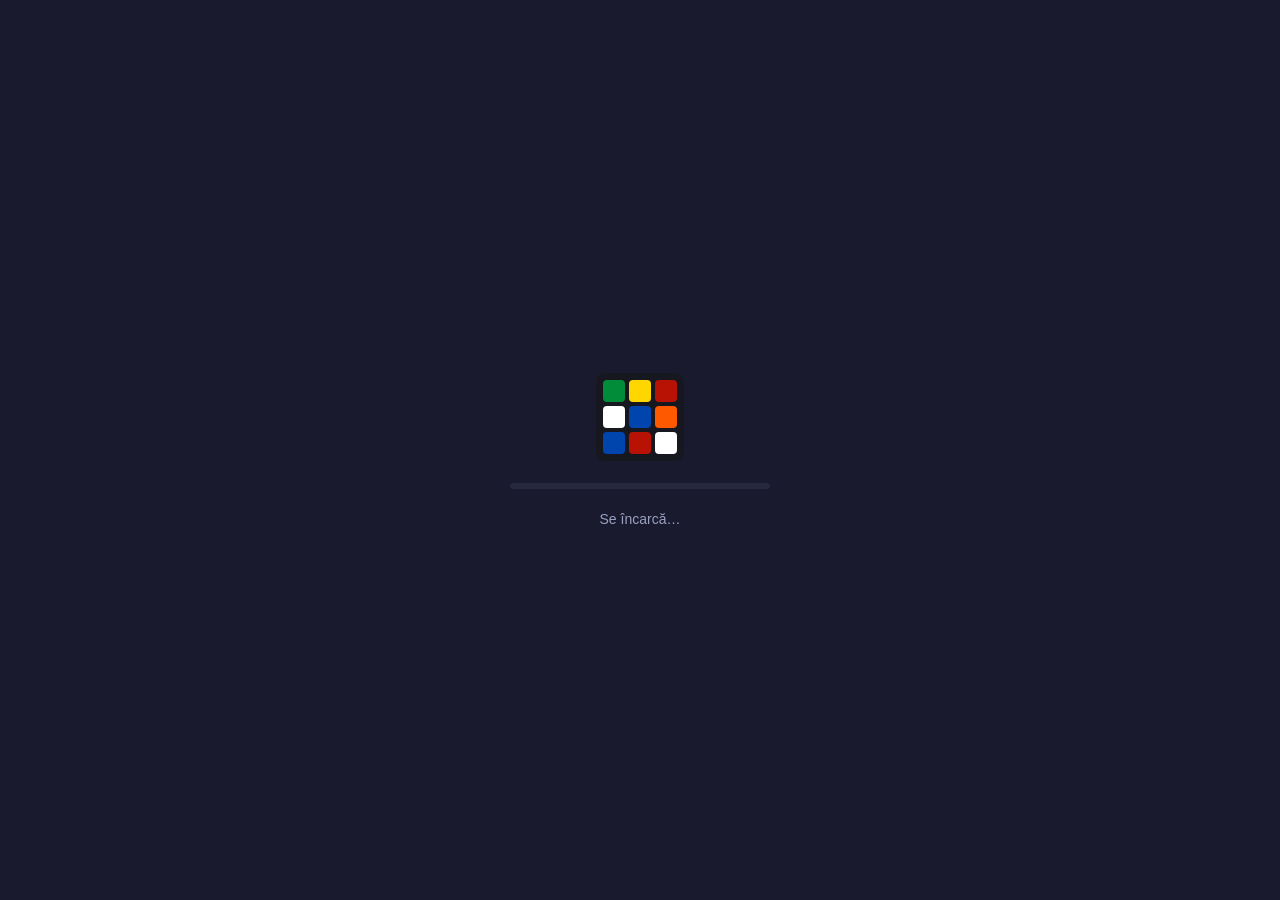
==== frontend/index.html @ 9412cac6 "Report fatal errors instead of freezing silently Rust panics get readable stack traces in the consol" ====
<!DOCTYPE html>
<html lang="ro">
  <head>
    <meta charset="utf-8" />
    <meta name="viewport" content="width=device-width, initial-scale=1, maximum-scale=1, user-scalable=no, viewport-fit=cover" />
    <meta name="description" content="Cub Rubik 3D interactiv, direct în browser — Rust + Bevy + WebAssembly." />
    <meta name="theme-color" content="#1a1a2e" />
    <title>Rubik's Cube</title>

    <link data-trunk rel="copy-file" href="assets/favicon.svg" />
    <link data-trunk rel="copy-file" href="assets/icon-512.png" />
    <link data-trunk rel="copy-file" href="assets/icon-180.png" />
    <link data-trunk rel="copy-file" href="assets/manifest.webmanifest" />
    <link data-trunk rel="copy-file" href="assets/sw.js" />
    <link rel="icon" href="/favicon.svg" type="image/svg+xml" />
    <link rel="apple-touch-icon" href="/icon-180.png" />
    <link rel="manifest" href="/manifest.webmanifest" />

    <style>
      * { margin: 0; padding: 0; box-sizing: border-box; }
      html, body {
        background: #1a1a2e;
        overflow: hidden;
        overscroll-behavior: none;
        -webkit-user-select: none;
        user-select: none;
        -webkit-touch-callout: none;
        touch-action: none;
      }
      canvas {
        display: block;
        width: 100vw;
        height: 100vh;
        height: 100dvh; /* pe mobil, 100vh depaseste viewportul real */
        touch-action: none;
        -webkit-tap-highlight-color: transparent;
      }

      /* ── Ecran de incarcare ── */
      #loader {
        position: fixed;
        inset: 0;
        background: #1a1a2e;
        display: flex;
        flex-direction: column;
        align-items: center;
        justify-content: center;
        gap: 22px;
        z-index: 10;
        transition: opacity 0.45s ease;
        font-family: -apple-system, "Segoe UI", Roboto, sans-serif;
      }
      #loader.done { opacity: 0; pointer-events: none; }
      .ldr-cube {
        display: grid;
        grid-template-columns: repeat(3, 22px);
        gap: 4px;
        background: #17181f;
        padding: 7px;
        border-radius: 9px;
        animation: ldr-spin 2.4s ease-in-out infinite;
      }
      .ldr-cube i { width: 22px; height: 22px; border-radius: 4px; display: block; }
      @keyframes ldr-spin {
        0%, 20%   { transform: rotate(0deg); }
        45%, 70%  { transform: rotate(90deg); }
        95%, 100% { transform: rotate(180deg); }
      }
      @media (prefers-reduced-motion: reduce) { .ldr-cube { animation: none; } }
      #ldr-label { color: #9aa0c0; font-size: 14px; }
      .ldr-track {
        width: min(260px, 60vw);
        height: 6px;
        border-radius: 3px;
        background: #26283e;
        overflow: hidden;
      }
      #ldr-bar {
        width: 0%;
        height: 100%;
        border-radius: 3px;
        background: linear-gradient(90deg, #0045ad, #008c38, #ffd600, #ff5900, #b81205);
        transition: width 0.2s ease;
      }
    </style>
    <script defer src="https://analytics.micutu.com/script.js" data-website-id="ba3c0e81-cd09-43aa-8497-690b000af189"></script>
  </head>
  <body>
    <div id="loader">
      <div class="ldr-cube" aria-hidden="true">
        <i style="background:#008c38"></i><i style="background:#ffd600"></i><i style="background:#b81205"></i>
        <i style="background:#ffffff"></i><i style="background:#0045ad"></i><i style="background:#ff5900"></i>
        <i style="background:#0045ad"></i><i style="background:#b81205"></i><i style="background:#ffffff"></i>
      </div>
      <div class="ldr-track"><div id="ldr-bar"></div></div>
      <div id="ldr-label">Se încarcă…</div>
    </div>

    <canvas id="bevy"></canvas>
    <link data-trunk rel="rust" data-wasm-opt="z" data-initializer="assets/initializer.mjs" />

    <script>
      // Fara WebGL2 nu avem ce porni — mai bine un mesaj decat un ecran mort.
      if (!document.createElement('canvas').getContext('webgl2')) {
        var label = document.getElementById('ldr-label');
        if (label) label.textContent = 'Browserul tău nu suportă WebGL2, necesar pentru cub.';
      }
      if ('serviceWorker' in navigator) {
        addEventListener('load', function () { navigator.serviceWorker.register('/sw.js'); });
      }

      // Erorile fatale (panic in WASM ajunge ca excepție JS) primesc un
      // banner vizibil in loc de un canvas înghețat în tăcere.
      (function () {
        var shown = false;
        function showCrashBanner() {
          if (shown) return;
          shown = true;
          var el = document.createElement('div');
          el.style.cssText =
            'position:fixed;top:0;left:0;right:0;z-index:99;padding:10px 14px;' +
            'background:#b81205;color:#fff;font:14px -apple-system,sans-serif;text-align:center;';
          el.textContent = 'A apărut o eroare neașteptată — reîncarcă pagina. Detalii în consolă.';
          var btn = document.createElement('button');
          btn.textContent = 'Reîncarcă';
          btn.style.cssText = 'margin-left:12px;padding:4px 14px;border:0;border-radius:6px;cursor:pointer;';
          btn.onclick = function () { location.reload(); };
          el.appendChild(btn);
          document.body.appendChild(el);
        }
        addEventListener('error', function (e) {
          if (e.error) showCrashBanner();
        });
        addEventListener('unhandledrejection', showCrashBanner);
      })();
    </script>
  </body>
</html>
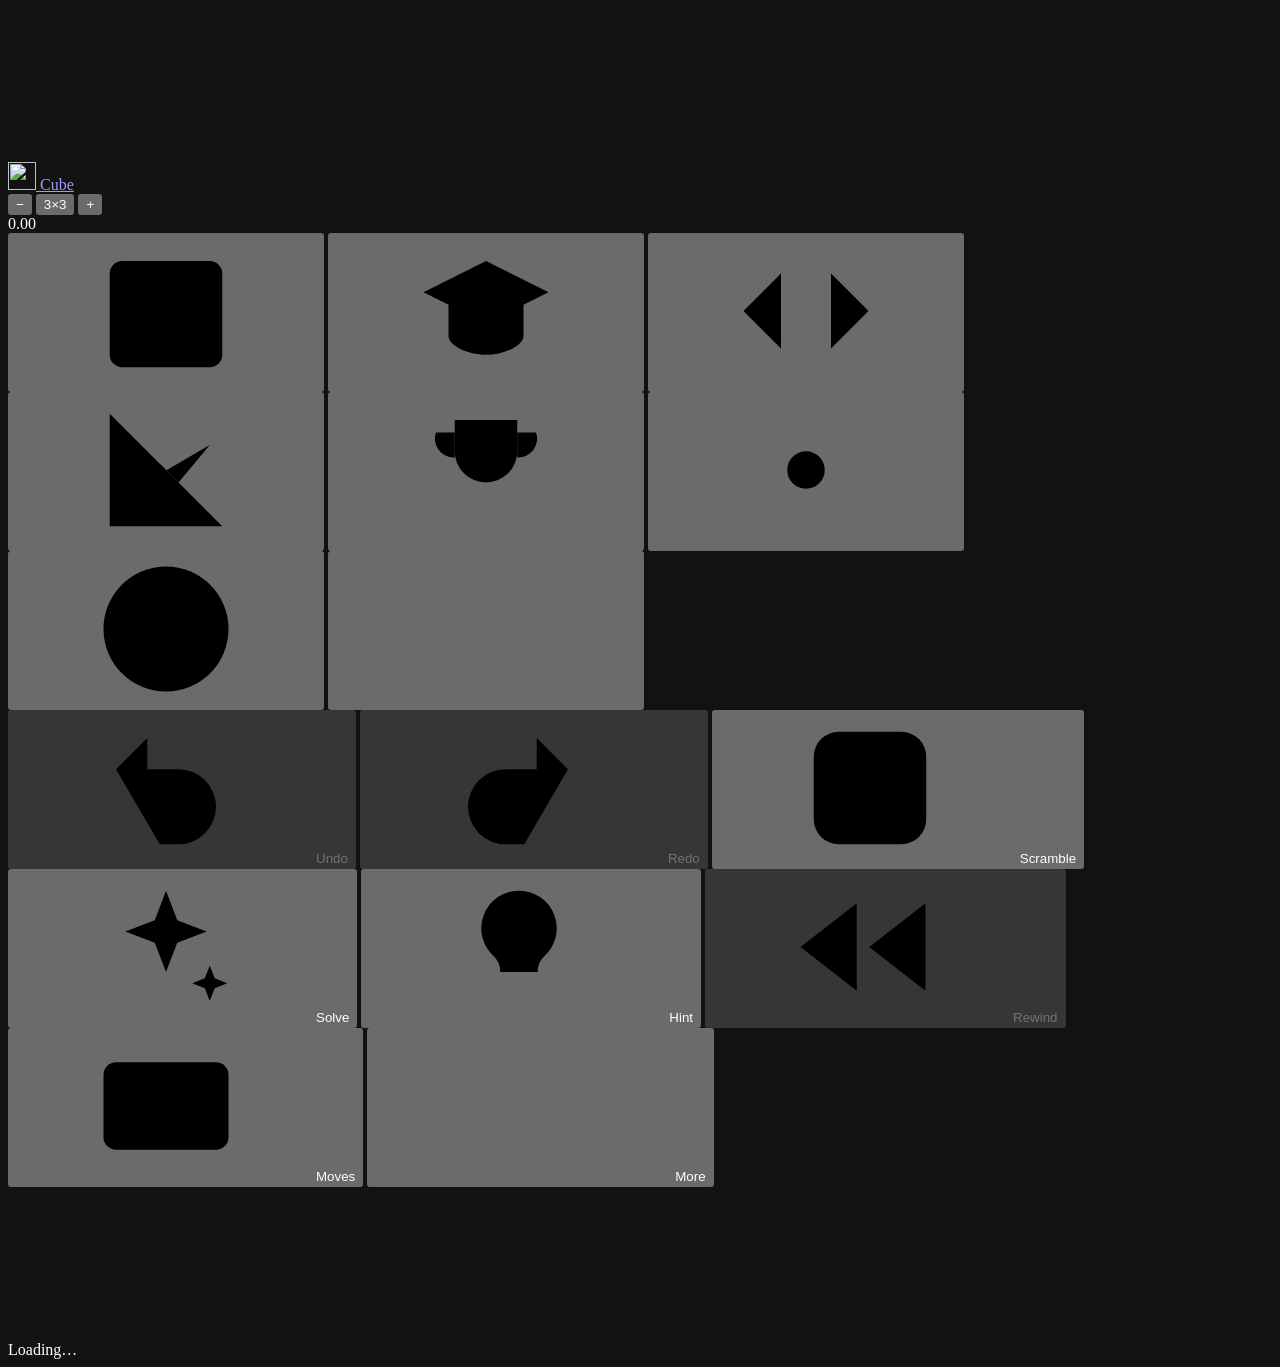
==== commit 3c74d643: "Replace the egui overlay with a responsive HTML interface The page now owns every control and talks " ====
--- a/frontend/index.html
+++ b/frontend/index.html
@@ -1,138 +1,202 @@
 <!DOCTYPE html>
-<html lang="ro">
+<html lang="en" dir="ltr">
   <head>
     <meta charset="utf-8" />
-    <meta name="viewport" content="width=device-width, initial-scale=1, maximum-scale=1, user-scalable=no, viewport-fit=cover" />
-    <meta name="description" content="Cub Rubik 3D interactiv, direct în browser — Rust + Bevy + WebAssembly." />
-    <meta name="theme-color" content="#1a1a2e" />
-    <title>Rubik's Cube</title>
+    <meta name="viewport" content="width=device-width, initial-scale=1, viewport-fit=cover" />
+    <title>Rubik's Cube 3D — play, time and learn online</title>
+    <meta name="description" content="Free 3D Rubik's Cube in your browser: 2×2 up to 20×20, speedcubing timer with WCA inspection, daily challenge, step-by-step solver and an OLL/PLL trainer. Works offline." />
+    <meta name="theme-color" content="#0f1020" />
+    <meta name="color-scheme" content="dark" />
+    <meta name="format-detection" content="telephone=no" />
+    <meta name="apple-mobile-web-app-capable" content="yes" />
+    <meta name="mobile-web-app-capable" content="yes" />
+    <meta name="apple-mobile-web-app-status-bar-style" content="black-translucent" />
+    <meta name="apple-mobile-web-app-title" content="Cube" />
 
     <link data-trunk rel="copy-file" href="assets/favicon.svg" />
     <link data-trunk rel="copy-file" href="assets/icon-512.png" />
     <link data-trunk rel="copy-file" href="assets/icon-180.png" />
     <link data-trunk rel="copy-file" href="assets/manifest.webmanifest" />
-    <link data-trunk rel="copy-file" href="assets/sw.js" />
+    <link data-trunk rel="copy-file" href="assets/service-worker.js" />
     <link rel="icon" href="/favicon.svg" type="image/svg+xml" />
     <link rel="apple-touch-icon" href="/icon-180.png" />
     <link rel="manifest" href="/manifest.webmanifest" />
 
-    <style>
-      * { margin: 0; padding: 0; box-sizing: border-box; }
-      html, body {
-        background: #1a1a2e;
-        overflow: hidden;
-        overscroll-behavior: none;
-        -webkit-user-select: none;
-        user-select: none;
-        -webkit-touch-callout: none;
-        touch-action: none;
-      }
-      canvas {
-        display: block;
-        width: 100vw;
-        height: 100vh;
-        height: 100dvh; /* pe mobil, 100vh depaseste viewportul real */
-        touch-action: none;
-        -webkit-tap-highlight-color: transparent;
-      }
-
-      /* ── Ecran de incarcare ── */
-      #loader {
-        position: fixed;
-        inset: 0;
-        background: #1a1a2e;
-        display: flex;
-        flex-direction: column;
-        align-items: center;
-        justify-content: center;
-        gap: 22px;
-        z-index: 10;
-        transition: opacity 0.45s ease;
-        font-family: -apple-system, "Segoe UI", Roboto, sans-serif;
-      }
-      #loader.done { opacity: 0; pointer-events: none; }
-      .ldr-cube {
-        display: grid;
-        grid-template-columns: repeat(3, 22px);
-        gap: 4px;
-        background: #17181f;
-        padding: 7px;
-        border-radius: 9px;
-        animation: ldr-spin 2.4s ease-in-out infinite;
-      }
-      .ldr-cube i { width: 22px; height: 22px; border-radius: 4px; display: block; }
-      @keyframes ldr-spin {
-        0%, 20%   { transform: rotate(0deg); }
-        45%, 70%  { transform: rotate(90deg); }
-        95%, 100% { transform: rotate(180deg); }
-      }
-      @media (prefers-reduced-motion: reduce) { .ldr-cube { animation: none; } }
-      #ldr-label { color: #9aa0c0; font-size: 14px; }
-      .ldr-track {
-        width: min(260px, 60vw);
-        height: 6px;
-        border-radius: 3px;
-        background: #26283e;
-        overflow: hidden;
-      }
-      #ldr-bar {
-        width: 0%;
-        height: 100%;
-        border-radius: 3px;
-        background: linear-gradient(90deg, #0045ad, #008c38, #ffd600, #ff5900, #b81205);
-        transition: width 0.2s ease;
-      }
-    </style>
-    <script defer src="https://analytics.micutu.com/script.js" data-website-id="ba3c0e81-cd09-43aa-8497-690b000af189"></script>
+    <!-- ui/ is copied as-is and renamed to ui-<content hash>/ by tools/postbuild.py,
+         which also adds SRI hashes and module preloads. -->
+    <link data-trunk rel="copy-dir" href="ui" />
+    <link rel="stylesheet" href="/ui/app.css" />
+    <script type="module" src="/ui/app.js"></script>
+    <script defer src="https://analytics.micutu.com/script.js" data-website-id="ba3c0e81-cd09-43aa-8497-690b000af189" data-domains="cube.micutu.com" data-do-not-track="true"></script>
   </head>
   <body>
-    <div id="loader">
+    <!-- Icon sprite (hand-drawn 24×24 strokes, referenced with <use>). -->
+    <svg xmlns="http://www.w3.org/2000/svg" class="sprite" aria-hidden="true">
+      <symbol id="i-undo" viewBox="0 0 24 24"><path d="M9 14 4 9l5-5"/><path d="M4 9h10a6 6 0 0 1 0 12h-3"/></symbol>
+      <symbol id="i-redo" viewBox="0 0 24 24"><path d="m15 14 5-5-5-5"/><path d="M20 9H10a6 6 0 0 0 0 12h3"/></symbol>
+      <symbol id="i-dice" viewBox="0 0 24 24"><rect x="3" y="3" width="18" height="18" rx="4"/><circle cx="8.5" cy="8.5" r="1.2" class="f"/><circle cx="15.5" cy="15.5" r="1.2" class="f"/><circle cx="15.5" cy="8.5" r="1.2" class="f"/><circle cx="8.5" cy="15.5" r="1.2" class="f"/><circle cx="12" cy="12" r="1.2" class="f"/></symbol>
+      <symbol id="i-solve" viewBox="0 0 24 24"><path d="m12 3 1.8 4.7 4.7 1.8-4.7 1.8L12 16l-1.8-4.7-4.7-1.8 4.7-1.8z"/><path d="m19 15 .8 2 2 .8-2 .8-.8 2-.8-2-2-.8 2-.8z"/></symbol>
+      <symbol id="i-rewind" viewBox="0 0 24 24"><path d="M11 19 2 12l9-7z"/><path d="m22 19-9-7 9-7z"/></symbol>
+      <symbol id="i-bulb" viewBox="0 0 24 24"><path d="M9 18h6M10 21h4"/><path d="M12 3a6 6 0 0 0-4 10.5c.7.7 1 1.5 1 2.5h6c0-1 .3-1.8 1-2.5A6 6 0 0 0 12 3z"/></symbol>
+      <symbol id="i-keypad" viewBox="0 0 24 24"><rect x="2" y="5" width="20" height="14" rx="2"/><path d="M6 9h.01M10 9h.01M14 9h.01M18 9h.01M6 13h.01M18 13h.01M8 16h8M10 13h4"/></symbol>
+      <symbol id="i-calendar" viewBox="0 0 24 24"><rect x="3" y="4" width="18" height="17" rx="2"/><path d="M3 9h18M8 2v4M16 2v4"/></symbol>
+      <symbol id="i-cap" viewBox="0 0 24 24"><path d="m2 9 10-5 10 5-10 5z"/><path d="M6 11v5c0 1.5 3 3 6 3s6-1.5 6-3v-5"/></symbol>
+      <symbol id="i-chart" viewBox="0 0 24 24"><path d="M3 3v18h18"/><path d="m7 15 4-4 3 3 5-6"/></symbol>
+      <symbol id="i-gear" viewBox="0 0 24 24"><circle cx="12" cy="12" r="3"/><path d="M12 2v3M12 19v3M4.9 4.9 7 7M17 17l2.1 2.1M2 12h3M19 12h3M4.9 19.1 7 17M17 7l2.1-2.1"/></symbol>
+      <symbol id="i-help" viewBox="0 0 24 24"><circle cx="12" cy="12" r="10"/><path d="M9.5 9a2.5 2.5 0 0 1 5 0c0 1.7-2.5 2-2.5 4M12 17h.01"/></symbol>
+      <symbol id="i-menu" viewBox="0 0 24 24"><path d="M4 7h16M4 12h16M4 17h16"/></symbol>
+      <symbol id="i-close" viewBox="0 0 24 24"><path d="M6 6l12 12M18 6 6 18"/></symbol>
+      <symbol id="i-play" viewBox="0 0 24 24"><path d="M7 4l13 8-13 8z" class="f"/></symbol>
+      <symbol id="i-pause" viewBox="0 0 24 24"><path d="M7 4h3v16H7zM14 4h3v16h-3z" class="f"/></symbol>
+      <symbol id="i-next" viewBox="0 0 24 24"><path d="m6 5 9 7-9 7z" class="f"/><path d="M18 5v14"/></symbol>
+      <symbol id="i-prev" viewBox="0 0 24 24"><path d="m18 5-9 7 9 7z" class="f"/><path d="M6 5v14"/></symbol>
+      <symbol id="i-first" viewBox="0 0 24 24"><path d="m19 5-7 7 7 7M12 5l-7 7 7 7"/></symbol>
+      <symbol id="i-last" viewBox="0 0 24 24"><path d="m5 5 7 7-7 7M12 5l7 7-7 7"/></symbol>
+      <symbol id="i-share" viewBox="0 0 24 24"><circle cx="18" cy="5" r="2.5"/><circle cx="6" cy="12" r="2.5"/><circle cx="18" cy="19" r="2.5"/><path d="m8.2 10.9 7.6-4.6M8.2 13.1l7.6 4.6"/></symbol>
+      <symbol id="i-trophy" viewBox="0 0 24 24"><path d="M8 21h8M12 17v4M7 4h10v5a5 5 0 0 1-10 0z"/><path d="M7 6H4a3 3 0 0 0 3 4M17 6h3a3 3 0 0 1-3 4"/></symbol>
+      <symbol id="i-expand" viewBox="0 0 24 24"><path d="M4 9V4h5M20 9V4h-5M4 15v5h5M20 15v5h-5"/></symbol>
+      <symbol id="i-reset" viewBox="0 0 24 24"><path d="M20 11a8 8 0 1 0-2.3 5.7"/><path d="M20 4v7h-7"/></symbol>
+      <symbol id="i-target" viewBox="0 0 24 24"><circle cx="12" cy="12" r="7"/><circle cx="12" cy="12" r="2"/><path d="M12 2v3M12 19v3M2 12h3M19 12h3"/></symbol>
+      <symbol id="i-more" viewBox="0 0 24 24"><path d="M5 12h.01M12 12h.01M19 12h.01" class="dots"/></symbol>
+      <symbol id="i-code" viewBox="0 0 24 24"><path d="m8 6-6 6 6 6M16 6l6 6-6 6"/></symbol>
+      <symbol id="i-flame" viewBox="0 0 24 24"><path d="M12 2c1 4 5 5.5 5 10a5 5 0 0 1-10 0c0-2.5 1.5-4 2.5-5 .3 1.5 1 2.5 2 3 0-3 .5-5.5.5-8z"/></symbol>
+      <symbol id="i-trash" viewBox="0 0 24 24"><path d="M4 7h16M10 11v6M14 11v6M6 7l1 13h10l1-13M9 7V4h6v3"/></symbol>
+      <symbol id="i-download" viewBox="0 0 24 24"><path d="M12 3v12M7 10l5 5 5-5M4 21h16"/></symbol>
+      <symbol id="i-upload" viewBox="0 0 24 24"><path d="M12 21V9M7 14l5-5 5 5M4 3h16"/></symbol>
+      <symbol id="i-eye" viewBox="0 0 24 24"><path d="M2 12s3.5-7 10-7 10 7 10 7-3.5 7-10 7S2 12 2 12z"/><circle cx="12" cy="12" r="3"/></symbol>
+      <symbol id="i-cube" viewBox="0 0 24 24"><path d="m12 2 9 5v10l-9 5-9-5V7z"/><path d="m3 7 9 5 9-5M12 12v10"/></symbol>
+    </svg>
+
+    <canvas id="bevy" tabindex="-1" aria-label="Interactive 3D Rubik's Cube"></canvas>
+
+    <div class="ui" id="ui">
+      <header class="topbar">
+        <a class="brand" href="/" aria-label="Rubik's Cube 3D">
+          <img src="/favicon.svg" alt="" width="28" height="28" />
+          <span class="brand-name">Cube</span>
+        </a>
+        <div class="size-picker" role="group" aria-label="Cube size" data-i18n-aria="size">
+          <button class="icon-btn sm" id="sizeDown" type="button" aria-label="Smaller cube" data-i18n-aria="smaller">−</button>
+          <button class="size-label" id="sizeBtn" type="button" aria-haspopup="dialog">3×3</button>
+          <button class="icon-btn sm" id="sizeUp" type="button" aria-label="Bigger cube" data-i18n-aria="bigger">+</button>
+        </div>
+
+        <div class="timer-wrap">
+          <div class="timer" id="timer" role="timer" aria-live="off">0.00</div>
+          <div class="timer-sub" id="timerSub"></div>
+        </div>
+
+        <nav class="top-actions" aria-label="Panels">
+          <button class="icon-btn has-dot" type="button" data-panel="daily" aria-label="Daily challenge" data-i18n-aria="daily"><svg class="ic"><use href="#i-calendar"/></svg><span class="dot" id="dailyDot" hidden></span></button>
+          <button class="icon-btn wide-only" type="button" data-panel="trainer" aria-label="Algorithm trainer" data-i18n-aria="trainer"><svg class="ic"><use href="#i-cap"/></svg></button>
+          <button class="icon-btn wide-only" type="button" data-panel="algs" aria-label="Algorithm lab" data-i18n-aria="algLab"><svg class="ic"><use href="#i-code"/></svg></button>
+          <button class="icon-btn wide-only" type="button" data-panel="stats" aria-label="Statistics" data-i18n-aria="stats"><svg class="ic"><use href="#i-chart"/></svg></button>
+          <button class="icon-btn wide-only" type="button" data-panel="awards" aria-label="Achievements" data-i18n-aria="awards"><svg class="ic"><use href="#i-trophy"/></svg></button>
+          <button class="icon-btn wide-only" type="button" data-panel="settings" aria-label="Settings" data-i18n-aria="settings"><svg class="ic"><use href="#i-gear"/></svg></button>
+          <button class="icon-btn wide-only" type="button" data-panel="help" aria-label="Help" data-i18n-aria="help"><svg class="ic"><use href="#i-help"/></svg></button>
+          <button class="icon-btn narrow-only" type="button" data-panel="menu" aria-label="Menu" data-i18n-aria="menu"><svg class="ic"><use href="#i-menu"/></svg></button>
+        </nav>
+      </header>
+
+      <div class="status" id="status" aria-live="polite">
+        <span class="mode-chip" id="modeChip" hidden></span>
+        <span class="status-text" id="statusText"></span>
+      </div>
+
+      <div class="inspection" id="inspection" hidden aria-live="assertive">
+        <div class="insp-num" id="inspNum">15</div>
+        <div class="insp-label" data-i18n="inspection">Inspection</div>
+      </div>
+
+      <section class="player" id="player" hidden aria-label="Move player" data-i18n-aria="player">
+        <div class="player-head">
+          <span class="player-title" id="playerTitle"></span>
+          <span class="player-count" id="playerCount"></span>
+          <button class="icon-btn sm" type="button" id="playerClose" aria-label="Close" data-i18n-aria="close"><svg class="ic"><use href="#i-close"/></svg></button>
+        </div>
+        <div class="player-moves" id="playerMoves"></div>
+        <div class="player-controls">
+          <button class="icon-btn" type="button" data-player="start" aria-label="Back to start" data-i18n-aria="toStart"><svg class="ic"><use href="#i-first"/></svg></button>
+          <button class="icon-btn" type="button" data-player="prev" aria-label="Previous move" data-i18n-aria="prevMove"><svg class="ic"><use href="#i-prev"/></svg></button>
+          <button class="icon-btn lg accent" type="button" id="playerToggle" aria-label="Play" data-i18n-aria="play"><svg class="ic"><use href="#i-play"/></svg></button>
+          <button class="icon-btn" type="button" data-player="next" aria-label="Next move" data-i18n-aria="nextMove"><svg class="ic"><use href="#i-next"/></svg></button>
+          <button class="icon-btn" type="button" data-player="end" aria-label="Jump to end" data-i18n-aria="toEnd"><svg class="ic"><use href="#i-last"/></svg></button>
+        </div>
+      </section>
+
+      <div class="keypad" id="keypad" hidden role="group" aria-label="Move keypad" data-i18n-aria="keypad"></div>
+
+      <footer class="dock" aria-label="Cube controls" data-i18n-aria="controls">
+        <button class="dock-btn" type="button" id="undoBtn" disabled><svg class="ic"><use href="#i-undo"/></svg><span data-i18n="undo">Undo</span></button>
+        <button class="dock-btn" type="button" id="redoBtn" disabled><svg class="ic"><use href="#i-redo"/></svg><span data-i18n="redo">Redo</span></button>
+        <button class="dock-btn primary" type="button" id="scrambleBtn"><svg class="ic"><use href="#i-dice"/></svg><span data-i18n="scramble">Scramble</span></button>
+        <button class="dock-btn" type="button" id="solveBtn"><svg class="ic"><use href="#i-solve"/></svg><span data-i18n="solve">Solve</span></button>
+        <button class="dock-btn wide-only" type="button" id="hintBtn"><svg class="ic"><use href="#i-bulb"/></svg><span data-i18n="hint">Hint</span></button>
+        <button class="dock-btn wide-only" type="button" id="rewindBtn" disabled><svg class="ic"><use href="#i-rewind"/></svg><span data-i18n="rewind">Rewind</span></button>
+        <button class="dock-btn" type="button" id="keypadBtn" aria-pressed="false"><svg class="ic"><use href="#i-keypad"/></svg><span data-i18n="moves">Moves</span></button>
+        <button class="dock-btn narrow-only" type="button" id="moreBtn" aria-haspopup="menu" aria-expanded="false"><svg class="ic"><use href="#i-more"/></svg><span data-i18n="more">More</span></button>
+      </footer>
+
+      <div class="popover" id="moreMenu" role="menu" hidden>
+        <button type="button" role="menuitem" data-action="hint"><svg class="ic"><use href="#i-bulb"/></svg><span data-i18n="hint">Hint</span></button>
+        <button type="button" role="menuitem" data-action="rewind"><svg class="ic"><use href="#i-rewind"/></svg><span data-i18n="rewind">Rewind</span></button>
+        <button type="button" role="menuitem" data-action="reset"><svg class="ic"><use href="#i-reset"/></svg><span data-i18n="resetCube">Reset cube</span></button>
+        <button type="button" role="menuitem" data-action="view"><svg class="ic"><use href="#i-target"/></svg><span data-i18n="resetView">Reset view</span></button>
+        <button type="button" role="menuitem" data-action="fullscreen"><svg class="ic"><use href="#i-expand"/></svg><span data-i18n="fullscreen">Fullscreen</span></button>
+        <button type="button" role="menuitem" data-action="share"><svg class="ic"><use href="#i-share"/></svg><span data-i18n="shareState">Share this cube</span></button>
+      </div>
+
+      <!-- Panels: one dialog, content swapped per panel (built in ui/app.js). -->
+      <dialog class="sheet" id="sheet" aria-labelledby="sheetTitle">
+        <div class="sheet-grip" aria-hidden="true"></div>
+        <header class="sheet-head">
+          <h2 id="sheetTitle"></h2>
+          <button class="icon-btn" type="button" id="sheetClose" aria-label="Close" data-i18n-aria="close"><svg class="ic"><use href="#i-close"/></svg></button>
+        </header>
+        <div class="sheet-body" id="sheetBody"></div>
+      </dialog>
+
+      <dialog class="modal" id="solvedModal" aria-labelledby="solvedTitle">
+        <div class="solved">
+          <div class="solved-emoji" aria-hidden="true">🎉</div>
+          <h2 id="solvedTitle" data-i18n="solved">Solved!</h2>
+          <div class="solved-time" id="solvedTime">0.00</div>
+          <div class="solved-meta" id="solvedMeta"></div>
+          <div class="solved-badges" id="solvedBadges"></div>
+          <div class="solved-actions">
+            <button class="btn" type="button" id="solvedShare"><svg class="ic"><use href="#i-share"/></svg><span data-i18n="share">Share</span></button>
+            <button class="btn primary" type="button" id="solvedAgain"><svg class="ic"><use href="#i-dice"/></svg><span data-i18n="again">Again</span></button>
+          </div>
+          <button class="link-btn" type="button" id="solvedClose" data-i18n="close">Close</button>
+        </div>
+      </dialog>
+
+      <div class="toasts" id="toasts" role="status" aria-live="polite"></div>
+    </div>
+
+    <canvas id="confetti" aria-hidden="true"></canvas>
+
+    <div id="loader" role="progressbar" aria-valuemin="0" aria-valuemax="100" aria-valuenow="0" aria-label="Loading">
       <div class="ldr-cube" aria-hidden="true">
-        <i style="background:#008c38"></i><i style="background:#ffd600"></i><i style="background:#b81205"></i>
-        <i style="background:#ffffff"></i><i style="background:#0045ad"></i><i style="background:#ff5900"></i>
-        <i style="background:#0045ad"></i><i style="background:#b81205"></i><i style="background:#ffffff"></i>
+        <i class="c-g"></i><i class="c-y"></i><i class="c-r"></i>
+        <i class="c-w"></i><i class="c-b"></i><i class="c-o"></i>
+        <i class="c-b"></i><i class="c-r"></i><i class="c-w"></i>
       </div>
       <div class="ldr-track"><div id="ldr-bar"></div></div>
-      <div id="ldr-label">Se încarcă…</div>
+      <div id="ldr-label">Loading…</div>
+      <div id="ldr-actions" hidden>
+        <button class="btn" type="button" id="ldrReload">Reload</button>
+        <button class="btn" type="button" id="ldrClear">Clear cache</button>
+      </div>
     </div>
 
-    <canvas id="bevy"></canvas>
+    <noscript>
+      <div class="noscript">
+        <h1>Rubik's Cube 3D</h1>
+        <p>This interactive cube needs JavaScript and WebGL2. Enable JavaScript to play, time your solves and train algorithms.</p>
+      </div>
+    </noscript>
+
     <link data-trunk rel="rust" data-wasm-opt="z" data-initializer="assets/initializer.mjs" />
-
-    <script>
-      // Fara WebGL2 nu avem ce porni — mai bine un mesaj decat un ecran mort.
-      if (!document.createElement('canvas').getContext('webgl2')) {
-        var label = document.getElementById('ldr-label');
-        if (label) label.textContent = 'Browserul tău nu suportă WebGL2, necesar pentru cub.';
-      }
-      if ('serviceWorker' in navigator) {
-        addEventListener('load', function () { navigator.serviceWorker.register('/sw.js'); });
-      }
-
-      // Erorile fatale (panic in WASM ajunge ca excepție JS) primesc un
-      // banner vizibil in loc de un canvas înghețat în tăcere.
-      (function () {
-        var shown = false;
-        function showCrashBanner() {
-          if (shown) return;
-          shown = true;
-          var el = document.createElement('div');
-          el.style.cssText =
-            'position:fixed;top:0;left:0;right:0;z-index:99;padding:10px 14px;' +
-            'background:#b81205;color:#fff;font:14px -apple-system,sans-serif;text-align:center;';
-          el.textContent = 'A apărut o eroare neașteptată — reîncarcă pagina. Detalii în consolă.';
-          var btn = document.createElement('button');
-          btn.textContent = 'Reîncarcă';
-          btn.style.cssText = 'margin-left:12px;padding:4px 14px;border:0;border-radius:6px;cursor:pointer;';
-          btn.onclick = function () { location.reload(); };
-          el.appendChild(btn);
-          document.body.appendChild(el);
-        }
-        addEventListener('error', function (e) {
-          if (e.error) showCrashBanner();
-        });
-        addEventListener('unhandledrejection', showCrashBanner);
-      })();
-    </script>
   </body>
 </html>
